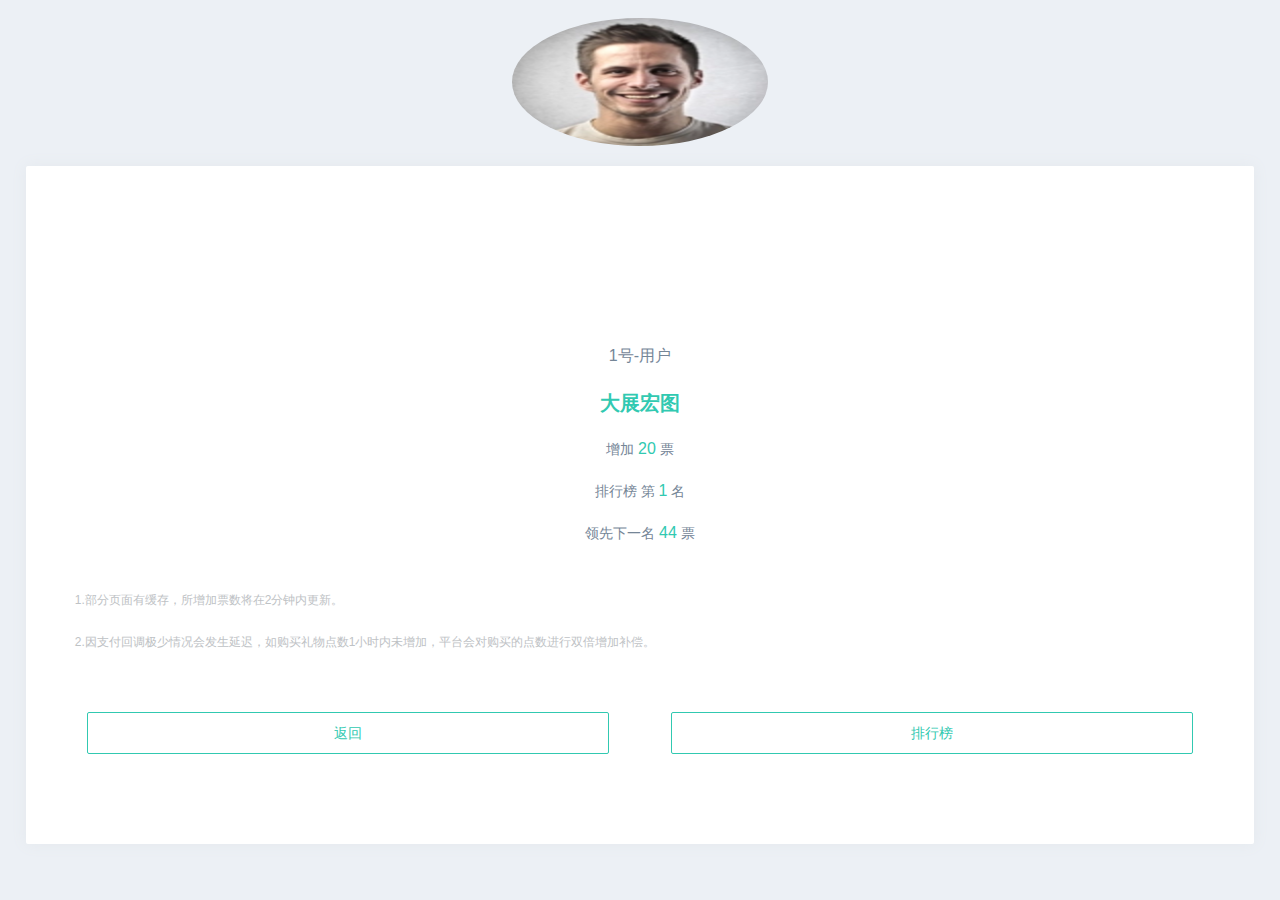
==== buy_success.html @ 5ea303c6 "success" ====
<!DOCTYPE html>
<html>
<head>
<meta charset="utf-8">
<meta name="viewport" content="initial-scale=1, width=device-width, maximum-scale=1, user-scalable=no">
<title>支付成功</title>
<link rel="stylesheet" type="text/css" href="css/phone.css"/>
<link rel="stylesheet" type="text/css" href="css/style.css"/>
<script src="js/jquery-3.2.1.min.js"></script>
<style>
	.pay_content{height: auto;padding-bottom:7%;margin-bottom: 2%;}.title_txtx{font-size: 14px;text-align: center;color: #758697;margin-top: 2%;}.txttxt{width: 92%;font-size: 12px;color: #bec2c5;margin: 2% auto;}.pay_bg_img{height: auto;}
    .give_btn{border-radius: 100px;width: 56%;height: 36px;line-height: 36px;margin-bottom: 2%;}
    .pay_txt_two{margin-top: 2%;font-size: 14px}
    .pay_txt_three{font-size: 14px;}
    .pay_txt_three span{font-size: 16px;}
    .pay_txt_two span{font-size: 16px}
	</style>
<script>
		(function (doc, win) {
			var docEl = doc.documentElement,
				resizeEvt = 'orientationchange' in window ? 'orientationchange' : 'resize',
				recalc = function () {
					var clientWidth = docEl.clientWidth;
					if (!clientWidth) return;
					if(clientWidth>=640){
						docEl.style.fontSize = '100px';
					}else{
						docEl.style.fontSize = 100 * (clientWidth / 640) + 'px';
					}
				};

				if (!doc.addEventListener) return;
				win.addEventListener(resizeEvt, recalc, false);
				doc.addEventListener('DOMContentLoaded', recalc, false);
		})(document, window);
		</script>

</head>
<body style="background: #ecf0f5;">
<div class="pay_head">
<img src="img/avatar.png">
</div>
<div class="pay_box">
<div class="pay_content">
<div class="pay_bg_img">
<p class="pay_txt_one">1号-用户</p>
<p class="pay_txt_three"><span style='font-size:20px;font-weight:bold;' id='ch'>天下无敌</span></p>
<p class="pay_txt_two">增加 <span>20</span> 票</p>
<p class="pay_txt_three">排行榜 第 <span>1</span> 名 <p class="pay_txt_three">领先下一名 <span>44</span> 票</p>
</div>
<p class="txttxt" style="margin-top:4%;">1.部分页面有缓存，所增加票数将在2分钟内更新。</p>
<p class="txttxt">2.因支付回调极少情况会发生延迟，如购买礼物点数1小时内未增加，平台会对购买的点数进行双倍增加补偿。</p>
<div class="pay_btn_box clearfix">
<a href="vote.html"><div class="pay_btn_left">返回</div></a>
<a href="rank.html"><div class="pay_btn_right">排行榜</div></a>
</div>
</div>
</div>
</body>
</html>
<script type="text/javascript">
    function ceshi(asdsa){
        if (juli < parseInt(myArray[myArray.length-1])*asdsa) {
                erer = " "+myArray1[myArray1.length-1]+" X "+asdsa +" +"+myArray[i]*asdsa+" 票";
                $('#zslw').html(erer);
        }else{
            // ceshi(asdsa+1);
            $('.box2').hide();
        }
    }
    var paiming = "1";
    var shangsheng = "0";
    var lingxian = "44";
    var juli = "-44";
        paiming = parseInt(paiming);
        shangsheng = parseInt(shangsheng);
        lingxian = parseInt(lingxian);
        juli = parseInt(juli);
    if (paiming == 1) {
        if (lingxian >2000) {
             $('#ch').html('高高在上');
        }else if (lingxian >1000) {
            $('#ch').html('遥遥领先');
        }else if (lingxian >500) {
            $('#ch').html('一骑绝尘');
        }else{
            $('#ch').html('大展宏图');
        }
    }else if (paiming == 2) {
        $('#ch').html('名列前茅');
    }else if (paiming == 3) {
        $('#ch').html('赫赫有名');
    }else{
        if (shangsheng >= 5) {
            $('#ch').html('鹏程万里');
        }else if (shangsheng >= 4) {
            $('#ch').html('飞黄腾达');
        }else if (shangsheng >= 3) {
            $('#ch').html('突飞猛进');
        }else if (shangsheng >= 2) {
            $('#ch').html('前程似锦');
        }else if (shangsheng >= 1) {
            $('#ch').html('步步高升');
        }else {
            $('#ch').html('');
        }
    }
    var myArray=new Array();
        myArray[0]="20";
        myArray[1]="45";
        myArray[2]="99";
        myArray[3]="260";
        myArray[4]="550";
        myArray[5]="1200";
        myArray[6]="3288";
        myArray[7]="5688";
        myArray[8]="8888";
    var myArray1=new Array();
        myArray1[0]="小星星";
        myArray1[1]="棒棒糖";
        myArray1[2]="打CALL";
        myArray1[3]="么么哒";
        myArray1[4]="666";
        myArray1[5]="旋转木马";
        myArray1[6]="炫酷跑车";
        myArray1[7]="火箭";
        myArray1[8]="梦幻城堡";
    for (var i = 0; i < myArray.length; i++) {
        if(i != myArray.length-1){
            if (juli < parseInt(myArray[i])) {
                erer = " "+myArray1[i]+" X 1" +" +"+myArray[i]+" 票";
                $('#zslw').html(erer);
                break;
            }
            // else if (juli < parseInt(myArray[i])*2) {
            //     erer = " "+myArray1[i]+" X 2"+" +"+myArray[i]*2+" 票";
            //     $('#zslw').html(erer);
            //     break;
            // }
        }else{
            ceshi(1);
        }
    }
</script>
<script>
        function onBridgeReady() {

            WeixinJSBridge.call('hideOptionMenu');
			
        }

        if (typeof WeixinJSBridge == "undefined") {
            if (document.addEventListener) {
                document.addEventListener('WeixinJSBridgeReady', onBridgeReady, false);
            } else if (document.attachEvent) {
                document.attachEvent('WeixinJSBridgeReady', onBridgeReady);
                document.attachEvent('onWeixinJSBridgeReady', onBridgeReady);
            }
        } else {
            onBridgeReady();
        }
    </script>
---- css/phone.css ----
/* CSS Document */
*{
	margin:0;
	padding:0;
	border:0;
    outline:0;
	list-style:none;
	color: #333;
}
a,abbr,acronym,address,applet,area,article,aside,audio,b,base,basefont,bdi,bdo,big,blockquote,body,br,button,canvas,caption,center,cite,code,col,colgroup
,command,datalist,dd,del,details,dfn,dialog,dir,div,dl,dt,em,embed,fieldset,figcaption,figure,font,footer,form,frame,frameset,h1,h2,h3,h4,h5,h6,header,hr,i,iframe,img,input,ins,kbd,keygen,label,legend,li,main,map,mark,menu,menuitem,meter,nav,noframes,object,ol,optgroup,option,output,p,param,pre,progress,
q,rp,rt,ruby,s,samp,section,select,small,source,span,strike,strong,sub,summary,sup,table,tbody,td,textarea,tfoot,th,thead,time,tr,track,tt,u,ul,var,video,wbr{
	margin:0;
	padding:0;
	border:0;
    outline:0;
	list-style:none;
}
html{
	width:100%;
/*	height:100%;*/
}
body{
	width:100%;
	/*height:100%;*/
	min-width:320px;
	font-family:"Microsoft Yahei","HelveticaNeue","Helvetica";
	color:#333;
	font-size:12px;
	-webkit-tap-highlight-color:rgba(0,0,0,0);
}
a{
	text-decoration:none;
}
a,input,button{
	-webkit-tap-highlight-color:rgba(255,0,0,0);
	 border-radius:0;
	 -moz-appearance: none;
	appearance: none;
}
.clear{
	clear:both;
	overflow:hidden;
}
.clearfix:after {
  content: '';
  display: block;
  clear: both;
}
input,button,textarea,select{
	-webkit-appearance:none;/*在苹果浏览器中去掉默认样式*/
	-moz-appearance: none;
	appearance: none;
	border:0;
	font-family:"Microsoft Yahei","HelveticaNeue","Helvetica";
    background:none;
	color:#444;
    outline:0;
	list-style:none;
	border-radius:0;
}
/*手机web的css初始化*/
---- css/style.css ----
/*首页的*/
body{background:#ecf0f5;}
.lfy_banner_box{                 /*banner图*/
width:100%;height:3.5rem;background:url(../img/banner_bg.png) no-repeat;background-size:100%;}
.lfy_icon_btn{width:96%;margin:4% auto 0;padding:3% 0;background:#fff;box-shadow:0 0 15px #e4e8ed;border-radius:2px;background:#31c9b1;}
.lfy_every_bnt{width:33.33%;float:left;}
.lfy_btn_img{width:42px;margin:0 auto;}
.lfy_btn_img img{width:42px;height:42px;}
.lfy_icon_txt{text-align:center;color:#fff;    /*文字颜色*/}
.lfy_red{color:#ff4240;}
.lfy_juli{margin:4% 0;}
.lfy_baoming_btn{width:90%;height:0.8rem;position:relative;background:#31c9b1;     /*背景主题更换*/margin:5% auto 0;border-radius:2px;}
.lfy_baoming{line-height:0.8rem;text-align:center;color:#fff;font-size:16px;}
.lfy_time{color:#758697;text-align:center;margin-top:3%;font-size:14px;}
.lfy_touxiang_div{width:100%;margin-top:3%;padding-bottom:5%;}
.lfy_search{width:94%;margin:0 auto;padding-top:1%;}
.lfy_shuru{width:70%;background-color:#fff;height:0.7rem;float:left;color:#758697;padding-left:10px;font-size:14px;border-radius:2px 0 0 2px;}
.lfy_search_btn{width:30%;background-color:#31c9b1;			 /*背景主题更换*/color:#fff;height:0.7rem;line-height:0.7rem;font-size:14px;border-radius:0 2px 2px 0;}
.lfy_xuanshou{width:100%;margin:0 auto;}
.lfy_xuanshou_left{width:47%;border-radius:3px;background-color:#fff;padding-bottom:1%;position:relative;margin-top:4%;}
.lfy_xuanshou_left img{width:100%;border-radius:3px 3px 0 0;margin-bottom:3%;}
.lfy_name_xuanshou{margin-left:5%;font-size:14px;margin-top:3%;margin-left:5%;color:#758697;}
.lfy_piaoshu{margin-left:5%;color:#31c9b1;font-size:14px;margin-top:2%;}
.lfy_toupiao_btn{background:#31c9b1;               /*背景主题更换*/width:90%;height:34px;margin:5% auto 0;position:relative;}
.lfy_toupiao_btn img{width:100%;height:34px;}
.lfy_toupian{position:absolute;z-index:1;color:#fff;line-height:34px;top:0;width:100%;text-align:center;font-size:14px;border-radius:2px;}
.lfy_number{padding:2%;position:absolute;z-index:2;top:0;background-color:#000;opacity:0.4;color:#fff;border-radius:2px 2px 0 0;font-size:14px;}
.lfy_search{margin-bottom:3%;}
.lfy_chakan_btn{width:90%;height:0.8rem;position:relative;margin:5% auto 0;}
.lfy_chakan_btn img{width:100%;height:100%;}
.lfy_chakan{position:absolute;top:22%;left:40%;color:#fff;}
.lfy_foot_btn{width:100%;border-top:solid 1px #f5f5f5;background-color:#fff;position:fixed;bottom:0;z-index:99999;height:50px;}
.lfy_foot_icon{width:25%;float:left;}
.lfy_foot_img1{width:19px;height:19px;margin:8% auto 0;background:url(../img/qing_icon1.png) no-repeat;background-size:19px 19px;}
.lfy_foot_img2{width:19px;height:19px;margin:8% auto 0;background:url(../img/icon5.png) no-repeat;background-size:19px 19px;}
.lfy_foot_img3{width:19px;height:19px;margin:8% auto 0;background:url(../img/icon6.png) no-repeat;background-size:19px 19px;}
.lfy_foot_img4{width:19px;height:19px;margin:8% auto 0;background:url(../img/icon7.png) no-repeat;background-size:19px 19px;}
.lfy_foot_txt{text-align:center;margin-top:1%;font-size:12px;color:#758697;}
.lfy_foot_txt1{text-align:center;margin-top:1%;font-size:12px;color:#31c9b1;    /*主题tab颜色*/}
img{display:block;}
.lfy_ui-refresh-down{font-size:14px;}
.container{max-width:64rem;margin:0 auto;min-height:2rem;overflow-x:hidden;}
.zhezhao2{width:100%;background:rgba(000,000,000,0.7);position:fixed;top:0;left:0;z-index:9999999;padding-top:25%;}

/*音乐c3动画结束*/

/*分组样式*/
.group_box{width:99%;border-radius:2px;margin:0 auto;}
.group_content{width:100%;margin:0 auto;}
.group_name{padding:2% 3%;border-radius:2px;background:#fff;color:#758697;margin:2% 1.5%;font-size:14px;float:left;text-align:center;}
.fenzu_xuanzhong{background:#31c9b1;   /*分组选中*/color:#fff;}

/*分组样式*/
.hp_mf_chuangjian{width:120px;height:30px;line-height:30px;color:#333;border-radius:4px;background-color:#fff;font-size:12px;text-align:center;float:left;margin-left:10px;color:#758697;}

/*活动说明*/
.new_hp_box{width:96%;margin:0 auto;background:#fff;padding:3% 7%;margin-top:2%;}
.new_hp_box_content{display:-webkit-box; /* Chrome 4+, Safari 3.1, iOS Safari 3.2+ */display:-moz-box; /* Firefox 17- */display:-webkit-flex; /* Chrome 21+, Safari 6.1+, iOS Safari 7+, Opera 15/16 */display:-moz-flex; /* Firefox 18+ */display:-ms-flexbox; /* IE 10 */display:flex; /* Chrome 29+, Firefox 22+, IE 11+, Opera 12.1/17/18, Android 4.4+ */align-items:center;/*上下居中*/}
.new_hp_box_content img{width:14px;height:14px;margin-top:4px;}
.hp_time_txt{color:#758697;font-size:14px;margin-left:10px;margin-top:5px;}
.hp_active_color{color:#31c9b1;/*颜色*/}
.lfy_time{width:96%;margin:0 auto;padding:2% 0;background:#fff;border-radius:0 0 2px 2px;}
.time1_color{color:#31c9b1;/*颜色*/font-weight:bold;}
.hp_line{width:96%;margin:0 auto;height:1px;background:#e2e8ef;}
.active_sm{width:96%;margin:0 auto;padding:3% 0;background:#fff;border-radius:0 0 2px 2px;font-size:16px;text-align:center;color:#31c9b1;/*颜色*/}
.sm_color{color:#31c9b1;/*颜色*/}

/*首页的*/

/*报名*/

.lfy_1box{padding-top:5%;}
.sign_up_title{font-size:16px;color:#758697;text-align:center;line-height:50px;border-bottom:1px solid #f5f5f5;font-weight:bold;}
.lfy_1box_content{background-color:#fff;border-radius:2px;width:96%;margin:0 auto;padding-bottom:4%;box-shadow:0 0 15px #e4e8ed;}
.lfy_1shuru{width:92%;margin:4% auto 0;position:relative;}
.lfy_1shuru_left{float:left;width:25%;padding:3% 0;color:#758697;font-size:14px;}
.lfy_1shuru input{width:72%;padding:3% 0;border:solid 1px #efefef;background-color:#fafbfd;padding-left:2%;font-size:14px;color:#758697;}
.lfy_1tishi{color:#b5b5b5;margin-left:4%;margin-top:4%;font-size:14px;}
textarea{width:72%;padding:3% 0;border:solid 1px #efefef;background-color:#fff;padding-left:2%;height:1rem;resize:none;font-size:14px;}
.lfy_1foot_btn{width:96%;background:#31c9b1;			 /*背景主题更换*/margin:4% auto 0;position:relative;height:46px;background-size:100% 46px;}
.lfy_1tijiao{width:100%;position:absolute;color:#fff;text-align:center;line-height:46px;top:0;font-size:16px;border-radius:2xp;}
.lfy_1tishichuang{width:70%;position:fixed;top:30%;left:15%;background-color:#000;color:#fff;text-align:center;border-radius:2px;padding:10% 0;opacity:0.7;display:none;font-size:14px;}
.lfy_1zhezhao{width:100%;background-color:#000;opacity:0.7;position:fixed;top:0;z-index:10;display:none;}
.lfy_1chenggong_alert{width:70%;background:#fff;position:fixed;top:20%;left:15%;z-index:1000;border-radius:3px;display:none;padding-bottom:4%;}
.lfy_1gongxi{position:absolute;top:46%;width:100%;text-align:center;font-size:14px;}
.lfy_1gongxi1{color:#758697;width:100%;text-align:center;font-size:16px;margin-top:4%;font-weight:bold;}
.lfy_1yellow{position:absolute;top:83%;left:18%;width:3.6rem;height:0.6rem;}
.lfy_1blue{width:80%;margin:8% auto 0;padding:4% 0;background:#31c9b1;		 /*背景主题更换*/border-radius:2px;color:#fff;text-align:center;font-size:16px;}
.lfy_1cha{position:absolute;top:20%;z-index:20;width:10%;right:12%;}
.lfy_1cha img{width:100%;}
.sign_group{width:75%;padding:3% 0;border:solid 1px #efefef;background-color:#fafbfd;padding-left:2%;font-size:14px;color:#758697;position:relative;}
.xia_jiantou{position:absolute;top:41%;right:3%;width:4%;z-index:99;}
.sign_chuangjian{width:120px;height:30px;line-height:30px;color:#758697;border-radius:4px;background-color:#fff;font-size:12px;text-align:center;float:left;margin-left:10px;}
.sigun_yuan{width:80px;height:80px;border-radius:50%;margin:9% auto 3%;background:#31c9b1;		 /*背景主题更换*/}
.sigun_yuan img{width:60%;float:left;margin:23px 16px;}

/*报名*/

/*帮投*/
.bangtou_bg{background:url(../img/bangtou_bg.png);background-size:cover;}
.lfy_2changan{text-align:center;color:#fff;padding-top:5%;font-size:14px;}
.lfy_2txt{color:#fff;text-align:center;margin-top:2%;font-size:14px;}
.lfy_2img_box{width:2.55rem;height:2.5rem;background-color:#fff;border-radius:4px;margin:5% auto 0;padding-top:2%;}
.lfy_2img_box img{width:90%;height:2.38rem;display:block;margin-left:5%;}
.lfy_2xingming_box{width:48%;margin:5% auto 0;}
.lfy_2xingming_left{font-size:12px;color:#fff;float:left;}
.lfy_2xingming_right{font-size:12px;color:#fff;float:right;}
.lfy_2bangtou_img{width:100%;margin-top:2%;}
.lfy_2bangtou_img img{width:100%;display:block;}
.lfy_2ewm_box{width:2rem;height:2rem;background-color:#fff;margin:2% auto 0;border-radius:1px;padding-top:1.5%;}
.lfy_2ewm_box img{width:1.8rem;height:1.8rem;margin-left:5%;}
.lfy_2one{width:1.3rem;height:0.46rem;text-align:center;line-height:0.46rem;color:#fff;font-size:12px;border-radius:2px;background-color:#52d1fc;margin-left:18%;margin-top:3%;}
.lfy_2one_txt{margin-left:18%;color:#fff;font-size:12px;margin-top:2%;}

/*帮投*/

/*排行榜*/
.lfy_4head{padding-top:5%;margin-bottom:1%;position:relative;}
.piao1{width:100%;background:#31c9b1;		 /*背景主题更换*/color:#fff;height:40px;line-height:40px;font-size:14px;text-align:center;position:relative;}
.img_box{width:100%;}
.lfy_4head_txt{text-align:center;color:#758697;font-size:14px;}
.lfy_4jishi_box{text-align:center;margin-top:1%;color:#758697;font-size:14px;}
.lfy_4jishi_box span{font-size:14px;color:#758697;}
.lfy_4paihang_box{padding-top:4%;padding-bottom:10px;}
.piao_numer{width:50%;float:left;background:#31c9b1;		 /*背景主题更换*/color:#fff;height:40px;line-height:40px;font-size:16px;text-align:center;position:relative;}
.lfy_4panhang_btn{width:94%;margin:0 auto;height:0.9rem;position:relative;background:url(../img/paihang_btn.png);background-size:100% 100%;}
.lfy_4p_txt{color:#fff;position:absolute;top:11%;width:100%;text-align:center;font-size:16px;}
.lfy_4mingci_box{width:94%;margin:0 auto;background-color:#fff;border-radius:3px 3px 0 0;margin-top:-4%;border-bottom:none;padding-top:10%;padding-bottom:5%;}
.lfy_4every_mingci{width:33.33%;float:left;height:3.6rem;position:relative;}
.lfy_4touxiang{width:50px;margin:20% auto 0;}
.lfy_4touxiang img{width:50px;height:50px;}
img{display:block;}
.lfy_4pai{width:30px;margin:0 auto;}
.lfy_4pai img{width:30px;height:36px;}
.lfy_4mingcheng{text-align:center;width:100%;margin-top:9%;color:#666;display:block;white-space:nowrap;overflow:hidden;text-overflow:ellipsis;font-size:14px;}
.lfy_4liwu_number{color:#555;text-align:center;margin-top:2%;font-size:12px;}
.lfy_4piao_number{color:#666;text-align:center;margin-top:2%;font-size:14px;}
.lfy_4jinpai_bg{position:absolute;width:2.1rem;height:2.3rem;top:-6%;}
.lfy_4jinpai_bg img{width:100%;height:100%;}
.lfy_4j_touxiang{position:absolute;width:60%;z-index:2;left:20%;}
.lfy_4j_touxiang img{width:100%;margin:0 auto;}
.lfy_4j_pai{width:35%;margin:59% auto 0;z-index:2;position:absolute;left:34%;}
.lfy_4j_pai img{width:100%;height:40px;}
.lfy_4xuanshou_box{padding:4% 0;width:94%;margin:0 auto;background-color:#fff;border-top:solid 1px #f5f5f5;}
.lfy_4xuanshou_box_content{width:90%;margin:0 auto;}
.lfy_4touxiang_img{float:left;width:50px;margin-top:2px;width:44px;height:44px;border-radius:50%;}
.lfy_4touxiang_img img{width:44px;height:44px;border-radius:50%;}
.lfy_4name1{float:left;width:60%;margin-top:1%;margin-left:2%;color:#758697;font-size:14px;white-space:nowrap;overflow:hidden;text-overflow:ellipsis;}
.lfy_4piao1{float:left;color:#758697;width:31%;margin-left:2%;margin-top:2%;font-size:12px;white-space:nowrap;overflow:hidden;text-overflow:ellipsis;}
.lfy_4liwu1{float:left;color:#666;width:35%;margin-top:2%;font-size:12px;}
.lfy_4foot_btn{width:100%;border-top:solid 1px #f5f5f5;background-color:#fff;position:fixed;bottom:0;z-index:99999;height:50px;}
.lfy_4foot_icon{width:25%;float:left;}
.lfy_4foot_img1{width:19px;height:19px;margin:8% auto 0;background:url(../img/icon8.png);background-size:19px 19px;}
.lfy_4foot_img2{width:19px;height:19px;margin:8% auto 0;background:url(../img/qing_icon2.png);background-size:19px 19px;}
.lfy_4foot_img3{width:19px;height:19px;margin:8% auto 0;background:url(../img/icon6.png);background-size:19px 19px;}
.lfy_4foot_img4{width:19px;height:19px;margin:8% auto 0;background:url(../img/icon7.png);background-size:19px 19px;}
.lfy_4foot_txt1{text-align:center;margin-top:1%;font-size:12px;color:#758697;}
.lfy_4foot_txt2{text-align:center;margin-top:1%;font-size:12px;color:#31c9b1;}
.lfy_4pai_icon{float:right;width:30px;}
.lfy_4pai_icon img{width:100%;}
.lfy_4liwu_box{width:46px;margin:0 auto;}

/*排行榜新版*/
.lfy_4panhang_btn{background:none;}
.lfy_4panhang_btn{height:0.7rem;}
.ph_line{width:40%;height:2px;background:#31c9b1;		 /*背景主题更换*/position:absolute;bottom:0;left:30%;}
.rank_two{width:30%;float:left;}
.rank_one{width:40%;float:left;position:relative;}
.rank_title{font-size:14px;font-weight:bold;color:#ffc533;text-align:center;margin-top:6px;float:left;width:100%;margin-bottom:6px;}
.rank_img{width:60px;margin:15px auto 0;border-radius:50%;}
.rank_img img{width:60px;height:60px;border-radius:50%;}
.rank_img2{width:74px;height:74px;background:#ffdf85;		 /*背景主题更换*/margin:14px auto 0;border-radius:50%;}
.rank_img2 img{width:70px;height:70px;float:left;margin:2px;border-radius:50%;}
.rank_box{width:90%;margin:0 auto;margin-top:10px;margin-bottom:15px;}
.huangguan{width:50%;position:absolute;top:-9px;left:25%;display:block;}
.lfy_ph_number{width:20px;float:right;margin-top:5%;font-size:14px;color:#758697;}
.rank_player_name{text-align:center;margin-top:10px;color:#758697;font-size:14px;}
.rank_player_paio{color:#31c9b1;font-size:14px;text-align:center;margin-top:5px;}
.rank_player_paio span{color:#31c9b1;}
.renqi_tab{color:#31c9b1;background:#fff;top:-12%;}
.ph_chuangjian{width:120px;height:30px;line-height:30px;color:#758697;border-radius:4px;background-color:#fff;font-size:12px;text-align:center;float:left;margin-left:10px;}

/*排行榜*/

/*说明*/

.lfy_5shuoming{width:50%;position:absolute;left:25%;top:2%;}
.lfy_5shuoming img{width:100%;}
.lfy_5shuoming_txt{position:absolute;top:36%;width:100%;text-align:center;color:#fff;font-size:16px;}
.lfy_5shuoming_content{padding-top:10%;width:94%;background-color:#fff;border-radius:3px;margin:0 auto;padding-bottom:10%;box-shadow:0 0 15px #e4e8ed;}
.lfy_5box{padding-top:15%;}
.lfy_5one{color:#666;width:94%;margin:0 auto;margin-top:2%;font-size:14px;}
.lfy_5banner{width:45%;margin:10% auto 0;}
.lfy_5banner img{width:100%;display:block;}
.lfy_5foot_btn{width:100%;border-top:solid 1px #f5f5f5;background-color:#fff;position:fixed;bottom:0;z-index:99999;height:50px;}
.lfy_5foot_icon{width:25%;float:left;}
.lfy_5foot_img1{width:19px;height:19px;margin:8% auto 0;background:url(../img/icon8.png);background-size:19px 19px;}
.lfy_5foot_img2{width:19px;height:19px;margin:8% auto 0;background:url(../img/icon5.png);background-size:19px 19px;}
.lfy_5foot_img3{width:19px;height:19px;margin:8% auto 0;background:url(../img/icon6.png);background-size:19px 19px;}
.lfy_5foot_img4{width:19px;height:19px;margin:8% auto 0;background:url(../img/qing_icon3.png);background-size:19px 19px;}
.lfy_5foot_txt{text-align:center;margin-top:1%;font-size:12px;color:#758697;}
.lfy_5foot_txt1{text-align:center;margin-top:1%;font-size:12px;color:#31c9b1;}
img{display:block;}
.sm_mf_chuangjian{width:120px;height:30px;line-height:30px;color:#758697;border-radius:4px;background-color:#fff;font-size:12px;text-align:center;float:left;margin-left:10px;}

/*说明*/

/*详情*/
#toupiao{background:url(../img/bg_2.png) no-repeat;width:100%;height:0.9rem;background-size:100% 100%;top:-1%;position:absolute;}
#liwu{background:url(../img/bg_2.png) no-repeat;width:100%;height:0.9rem;background-size:100% 100%;top:-1%;position:absolute;}
.lfy_6banner_box{width:100%;}
.lfy_6icon_btn{width:94%;margin:0 auto;background-color:#34d2b9;border-radius:3px;padding:3% 0;box-shadow:0 0 15px #e4e8ed;}
.lfy_6every_bnt{width:25%;float:left;}
.lfy_6btn_img{width:42px;margin:0 auto;}
.lfy_6btn_img img{width:42px;height:42px;}
.lfy_6icon_txt{text-align:center;color:#fff;font-size:16px;}
.zhidao_btn{width:40%;padding:2% 0;border-radius:4px;border:1px solid #fff;text-align:center;font-size:14px;color:#fff;margin:20% auto 0;}
.zhezhao2{width:100%;background:rgba(000,000,000,0.7);position:fixed;top:0;left:0;z-index:9999999;padding-top:25%;}
.lfy_6red{color:#ff4240;}
.lfy_6juli{margin:2% 0;}
.lfy_6bg{width:100%;position:fixed;z-index:-1;}
.lfy_6touxiang{padding-top:5%;margin:0 auto;width:20%;border-radius:50%;}
.lfy_6touxiang img{width:100%;border-radius:50%;height:1.28rem;}
.lfy_6name2{text-align:center;color:#758697;margin:3% 0 3% 0;font-size:16px;}
.lfy_6cansaizhe{width:94%;margin:3% auto 0;background-color:#fff;border-radius:3px;padding-bottom:3%;box-shadow:0 0 15px #e4e8ed;}
.lfy_6icon_img{margin-left:4%;float:left;width:7%;}
.lfy_6cansai_txt{text-align:center;line-height:40px;color:#758697;font-size:16px;}
.lfy_6line{width:100%;height:1px;background-color:#f5f5f5;}
.lfy_6xuanshou_img{width:5.5rem;border-radius:3px;margin-left:4%;margin-top:4%;margin-bottom:4%;margin:4% auto 0;}
.lfy_6xinxi_left{margin-left:4%;width:20%;display:inline-block;color:#b6b6b6;font-size:14px;}
.lfy_6xinxi_right{margin-left:4%;color:#758697;font-size:14px;}
.lfy_6xinxi_content{padding:3% 0;}
.lfy_6tab{width:94%;background-color:#fff;margin:3% auto 0;border-radius:2px 2px 0 0;}
.lfy_6tab_left{height:0.6rem;position:relative;width:49.5%;float:left;text-align:center;}
.lfy_6tab_right{height:0.6rem;position:relative;width:49.5%;float:right;text-align:center;}
.lfy_6tab_left img{width:100%;height:0.9rem;left:-1%;top:-3%;position:absolute;}
.lfy_6tab_right img{width:100%;height:0.9rem;right:-1%;top:-3%;position:absolute;}
.lfy_6toupiao{width:100%;text-align:center;color:#758697;line-height:40px;font-size:14px;border-bottom:1px solid #f5f5f5;}
.lfy_6xuanshou_box{padding:4% 0;width:100%;margin:0 auto;background-color:#fff;border-bottom:solid 1px #f5f5f5;}
.lfy_6xuanshou_box_content{width:90%;margin:0 auto;}
.lfy_6touxiang_img{float:left;width:42px;height:42px;}
.lfy_6touxiang_img img{width:100%;height:100%;border-radius:50%;}
.lfy_6name1{float:left;width:80%;margin-left:2%;color:#758697;font-size:14px;}
.lfy_6piao1{float:left;color:#92a2b3;width:70%;margin-left:2%;margin-top:2%;font-size:12px;}
.lfy_6toupiao_box{width:94%;margin:0 auto;background-color:#fff;padding-bottom:10%;}
.lfy_6liwu_box{width:94%;margin:0 auto;border-radius:0px;padding-top:4%;background-color:#fff;padding-bottom:8%;display:none;}
.guanbi_img{width:10%;position:absolute;top:-6%;right:-4%;}
.fenxiang_img{width:80%;position:fixed;top:0;left:14%;z-index:20;}
.fenxiang_img img{width:100%;}
.lfy_6foot_btn{width:100%;background-color:#fff;height:50px;position:fixed;bottom:0;z-index:9;}
.lfy_6foot_cion_box{width:33.33%;float:left;position:relative;}
.lfy_6icon_img1{width:18%;float:left;margin-top:6%;margin-left:20%;}
.lfy_6icon_img1 img{width:100%;}
.lfy_6foot_txt{margin-left:5%;float:left;line-height:0.8rem;font-size:14px;}
.lfy_6icon_img3{width:20%;float:left;margin-top:8%;margin-left:20%;}
.lfy_6icon_img3 img{width:100%;}
.lfy_6icon_img2{width:60px;height:60px;background:url(../img/tp_btn_bg.png);background-size:100% 100%;margin:0 auto;margin-top:-20px;}
.tp_btn_bg{width:55px;height:55px;background:#34d2b9;		 /*背景主题更换*/float:left;margin:2.5px;border-radius:50%;}
.tp_btn_bg img{width:100%;height:100%;display:block;}
.zhidao{position:fixed;top:56%;left:40%;width:20%;padding:2% 0;text-align:center;z-index:20;font-size:14px;display:none;color:#fff;border-radius:2px;border:solid 1px #fff;}
.lfy_6icon_img2 img{width:100%;}
.lfy_6foot_txt1{text-align:center;margin-top:19%;font-size:14px;}
.lfy_6line1{width:1px;height:0.4rem;background-color:#efefef;position:absolute;top:25%;left:32%;}
.lfy_6line2{width:1px;height:0.4rem;background-color:#efefef;position:absolute;top:25%;right:33%;}
.lfy_6bangtou_img{width:30%;height:0.56rem;float:right;margin-right:2%;position:relative;background:url(../img/bangtou.png) no-repeat;background-size:90% 0.56rem;}
.lfy_6bangtou_txt{width:94%;position:absolute;line-height:0.56rem;top:0;color:#fff;font-size:14px;text-align:center;}
.lfy_6zhezhao{width:100%;background-color:#000;opacity:0.7;position:fixed;top:0;z-index:10;}
.lfy_6bangtou_alert{width:70%;position:fixed;top:30%;padding-bottom:3%;background:#fff;left:15%;z-index:15;border-radius:3px;display:none;padding:3% 0 4%;}
.lfy_6txt_bangtou{width:100%;text-align:center;color:#758697;font-size:14px;}
.lfy_6chenggong_alert{background:rgba(000,000,000,0.7);width:70%;position:fixed;top:25%;left:15%;z-index:16;background:#fff;border-radius:3px;padding:3% 0;}
.yuan_duihao img{width:40px;height:28px;float:left;margin:10px;margin-top:17px;}
.lfy_6gongxi{color:#31c9b1;text-align:center;font-size:16px;margin-top:3%;}
.lfy_6gongxi1{width:100%;text-align:center;font-size:16px;color:#758697;margin-top:3%;}
.lfy_6yellow{width:80%;margin:4% auto;line-height:40px;border-radius:2px;text-align:center;height:40px;color:#fff;font-size:16px;background:#31c9b1;		 /*背景主题更换*/}
.lfy_6blue{font-size:16px;margin:3% auto;width:80%;line-height:40px;border-radius:2px;text-align:center;height:40px;color:#fff;background:#fb634e;		 /*背景主题更换*/}
.lfy_6cha{position:absolute;top:-20%;z-index:20;width:10%;right:0;}
.lfy_6cha img{width:100%;}
.ui-refresh-down{font-size:14px;}
.jiapiao_number{font-size:14px;color:#34d2b9;float:right;margin-top:-3%;}
#a{background:#34d2b9;		 /*背景主题更换*/border-radius:2px;margin-top:8%;}
#b{background:#34d2b9;		 /*背景主题更换*/border-radius:2px;margin-top:8%;}
.xiangqing_chuangjian{width:120px;height:30px;line-height:30px;color:#758697;border-radius:4px;background-color:#fff;font-size:12px;text-align:center;float:left;margin-left:10px;}

/*详情人气排行榜开始*/
.details_renqi_box{width:94%;margin:3% auto;box-shadow:0 0 15px #e4e8ed;border-radius:2px;background:#fff;padding-bottom:5%;position:relative;}
.renqi_one{width:50px;height:50px;border-radius:50%;background:#ffdf85;position:relative;}
.player_img{width:48px;height:48px;border-radius:50%;float:left;margin:1px;}
.player_img2{width:48px;height:48px;border-radius:50%;}
.renqi_name{font-size:12px;color:#758697;margin-top:6px;text-align:center;overflow:hidden;text-overflow:ellipsis;white-space:nowrap;}
.renqi_number{font-size:12px;color:#34d2b9;margin-top:6px;text-align:center;overflow:hidden;text-overflow:ellipsis;white-space:nowrap;}
.renqi_two{width:50px;height:50px;border-radius:50%;background:#e2e2e2;position:relative;}
.renqi_three{width:50px;height:50px;border-radius:50%;background:#fcc490;position:relative;}
.renqi_four{width:50px;height:50px;border-radius:50%;position:relative;}
.renqi_guan{position:absolute;width:56%;left:22%;top:-13px;}
.renqi_paiming{font-size:14px;text-align:center;position:absolute;width:100%;color:#758697;position:absolute;top:-18px;font-weight:bold;}
.renqi_btn{width:60%;margin:5% auto 0;height:40px;line-height:40px;border-radius:22px;text-align:center;font-size:14px;color:#fff;background:#34d2b9;		 /*背景主题更换*/}
.renqi_list{width:40px;height:30px;border-radius:2px;position:absolute;top:78px;right:-6px;background:rgba(000,000,000,0.5);text-align:center;line-height:30px;font-size:12px;z-index:10;color:#fff;}

/*没有人气*/
.renqi_wu_box{width:20%;margin:10% auto;}
.renqi_wu_box img{width:100%;}
.like_player{font-size:14px;text-align:center;color:#758697;}

/*详情人气排行榜开始结束*/
.xiaolian_box{width:70px;height:70px;background:#34d2b9;		 /*背景主题更换*/margin:10px auto;border-radius:50%;}
.xiaolian_box img{width:64px;height:64px;float:left;margin:3px;border-radius:50%;}
.my_know{width:80%;height:40px;line-height:40px;border-radius:2px;background:#34d2b9;color:#fff;font-size:16px;text-align:center;margin:0 auto;margin-top:6%;}

/*人气弹窗*/
.renqi_alert{width:70%;position:fixed;left:15%;border-radius:2px;background:#fff;z-index:30;top:30%;padding-bottom:4%;display:none;}
.renqi_liwu_img{width:50%;margin:5% auto;}
.renqi_liwu_img img{width:100%;}
.jia_renqi{font-size:14px;text-align:center;color:#758697;margin-top:4%;}
.jia_gift_btn{width:80%;height:35px;line-height:35px;border-radius:2px;background:#34d2b9;		 /*背景主题更换*/color:#fff;font-size:14px;text-align:center;margin:0 auto;margin-top:6%;}
.renqi_cha{width:12%;position:absolute;right:0;top:-30%;}

/*人气弹窗*/
.yuan_duihao{width:60px;height:60px;border-radius:50%;margin:3% auto;background:#31c9b1;		 /*背景主题更换*/}
.xq_player_number{font-size:20px;color:#fb634e;font-weight:bold;margin:3% 0 3% 40%;}

/*详情*/

/*礼物*/

.lfy_3banner_box{width:100%;}
.lfy_3icon_btn{width:94%;margin:0 auto;background-color:#34d2b9;border-radius:3px;padding:3% 0;}
.lfy_3every_bnt{width:25%;float:left;}
.lfy_3btn_img{width:42px;margin:0 auto;}
.lfy_3btn_img img{width:42px;height:42px;}
.lfy_3icon_txt{text-align:center;color:#fff;font-size:16px;}
.lfy_3red{color:#ff4240;}
.lfy_3juli{margin:2% 0;}
.lfy_3bg{width:100%;position:fixed;z-index:-1;}
.lfy_3touxiang{padding-top:2%;margin:0 auto;width:64px;border-radius:50%;}
.lfy_3touxiang img{width:64px;height:64px;border-radius:50%;}
.lfy_3name2{text-align:center;color:#969aa1;margin:3% 0 3% 0;font-size:16px;}
.lfy_3cansaizhe{padding-top:2%;width:94%;margin:3% auto 0;background-color:#fff;border-radius:3px;padding-bottom:3%;margin-bottom:2%;}
.lfy_3icon_img{margin-left:4%;float:left;width:24px;}
.lfy_3icon_img img{width:24px;height:24px;}
.lfy_3cansai_txt{float:left;line-height:120%;margin-left:3%;margin-top:0.5%;font-size:16px;color:#758697;}
.lfy_3line{width:100%;height:1px;background-color:#f5f5f5;margin-top:3%;}
.lfy_3xuanshou_img{width:5.52rem;height:3.2rem;border-radius:3px;margin-left:4%;margin-top:4%;margin-bottom:4%;}
.lfy_3liwu_list{width:100%;background-color:#f6f8fa;margin-top:1%;}
.lfy_3every_list{width:30%;	/*height: 109px;*/float:left;border:solid #f6f8fa 1px;border-bottom:none;border-radius:3px;margin-left:2%;margin-top:3%;background-color:#fff;}
.lfy_3every_list img{width:100%;height:100%;}
.lfy_3zhanshi{width:100%;height:80px;border-radius:3px 3px 0 0;}
.lfy_3anniu{width:100%;position:relative;}
.lfy_3anniu img{width:100%;height:0.5rem;}
.lfy_3liwu_number{width:100%;text-align:center;line-height:0.5rem;color:#719336;position:absolute;z-index:2;top:0;font-size:12px;}
.lfy_3mingcheng{color:#969aa1;text-align:center;font-size:14px;}
.lfy_3zhanshi{padding-top:5%;}
.lfy_3zhanshi img{width:46px;margin-top:5%;}
.lfy_3jiahao{width:94%;margin:8% 0 0 3%;float:left;}
.lfy_3left_txt{float:left;color:#758697;line-height:0.5rem;font-size:14px;}
.lfy_3jia_box{width:2rem;height:0.5rem;float:right;border-radius:3px;border:solid #dfdfdf 1px;}
.lfy_3jian{width:0.5rem;height:0.5rem;background-color:#e3e3e3;color:#c0c0c0;text-align:center;line-height:0.45rem;border-radius:3px 0 0 3px;float:left;font-size:30px;}
.lfy_3jia{float:right;width:0.5rem;height:0.5rem;background-color:#fff;color:#c0c0c0;text-align:center;line-height:0.5rem;border-radius:0 3px 3px 0;font-size:30px;}
.lfy_3jia img{width:60%;margin-top:23%;margin-left:20%;}
.lfy_3shuzi{float:left;width:0.95rem;height:100%;line-height:0.5rem;text-align:center;border-left:solid #dfdfdf 1px;border-right:solid #dfdfdf 1px;}
.lfy_3zhifu{float:left;width:94%;height:46px;margin:7% 0 0 3%;position:relative;font-size:16px;}
.lfy_3zhifu img{width:100%;height:100%;display:block;}
.lfy_3zhifu_txt{background:#1abb0e;width:100%;position:absolute;text-align:center;top:0;line-height:46px;color:#fff;}
.lfy_3tishichuang{width:70%;position:fixed;top:30%;left:15%;background-color:#000;color:#fff;text-align:center;border-radius:2px;padding:10% 0;opacity:0.7;display:none;}
.lfy_3liwu_box1{width:55%;margin:0 auto;}
.lfy_3cansai_name{padding:2% 0;}
.lw_chuangjian{width:120px;height:30px;line-height:30px;color:#758697;border-radius:4px;background-color:#fff;font-size:12px;text-align:center;float:left;margin-left:10px;}

/*礼物*/

/*新写的样式*/
.hp_number_color{color:#fff;				/*票数浏览量显示*/font-size:16px;}

/*支付成功*/
.pay_box{background:#ecf0f5;padding-top:13%;}
.pay_head{width:20%;position:absolute;left:40%;border-radius:50%;top:2%;}
.pay_head img{width:100%;height:1.28rem;border-radius:50%;}
.pay_content{width:96%;margin:0 auto;border-radius:2px;box-shadow:0 0 15px #e4e8ed;background:#fff;padding-top:14%;height:8rem}
.pay_bg_img{width:94%;margin:0 auto;height:160px;background-repeat:no-repeat;background-size:100% 100%;}
.pay_txt_one{color:#758697;font-size:16px;text-align:center;}
.pay_txt_two{color:#758697;font-size:16px;text-align:center;margin-top:4%;}
.pay_txt_two span{font-size:24px;color:#31c9b1;  /*颜色*/}
.pay_txt_three{color:#758697;font-size:16px;text-align:center;margin-top:2%;}
.pay_txt_three span{font-size:18px;color:#31c9b1; /*颜色*/}
.box2{width:84%;margin:3% auto 0;background:#f6f8fb;border-radius:2px;padding:2% 3%;}
.box_txt{font-size:14px;text-align:center;color:#758697;}
.box2_img{display:-webkit-box; /* Chrome 4+, Safari 3.1, iOS Safari 3.2+ */display:-moz-box; /* Firefox 17- */display:-webkit-flex; /* Chrome 21+, Safari 6.1+, iOS Safari 7+, Opera 15/16 */display:-moz-flex; /* Firefox 18+ */display:-ms-flexbox; /* IE 10 */display:flex; /* Chrome 29+, Firefox 22+, IE 11+, Opera 12.1/17/18, Android 4.4+ */align-items:center;/*上下居中*/}
.box2_img span{font-size:14px;color:#31c9b1; /*颜色*/margin-left:10px;}
.box2_img img{width:30px;height:30px;border-radius:50%;}
.give_txt{font-size:14px;color:#31c9b1; /*颜色*/margin-top:5px;}
.give_btn{width:90%;margin:5% auto 0;height:45px;text-align:center;line-height:45px;border-radius:2px;color:#fff;font-size:14px;background:#31c9b1; /*颜色*/}
.pay_btn_box{width:90%;margin:5% auto 0;}
.pay_btn_left{float:left;width:47%;height:40px;border-radius:2px;border:1px solid #31c9b1;  /*颜色*/font-size:14px;color:#31c9b1;  /*颜色*/text-align:center;line-height:40px;}
.pay_btn_right{float:right;width:47%;height:40px;border-radius:2px;border:1px solid #31c9b1; /* 颜色*/font-size:14px;color:#31c9b1; /*颜色*/text-align:center;line-height:40px;}

/*支付成功*/
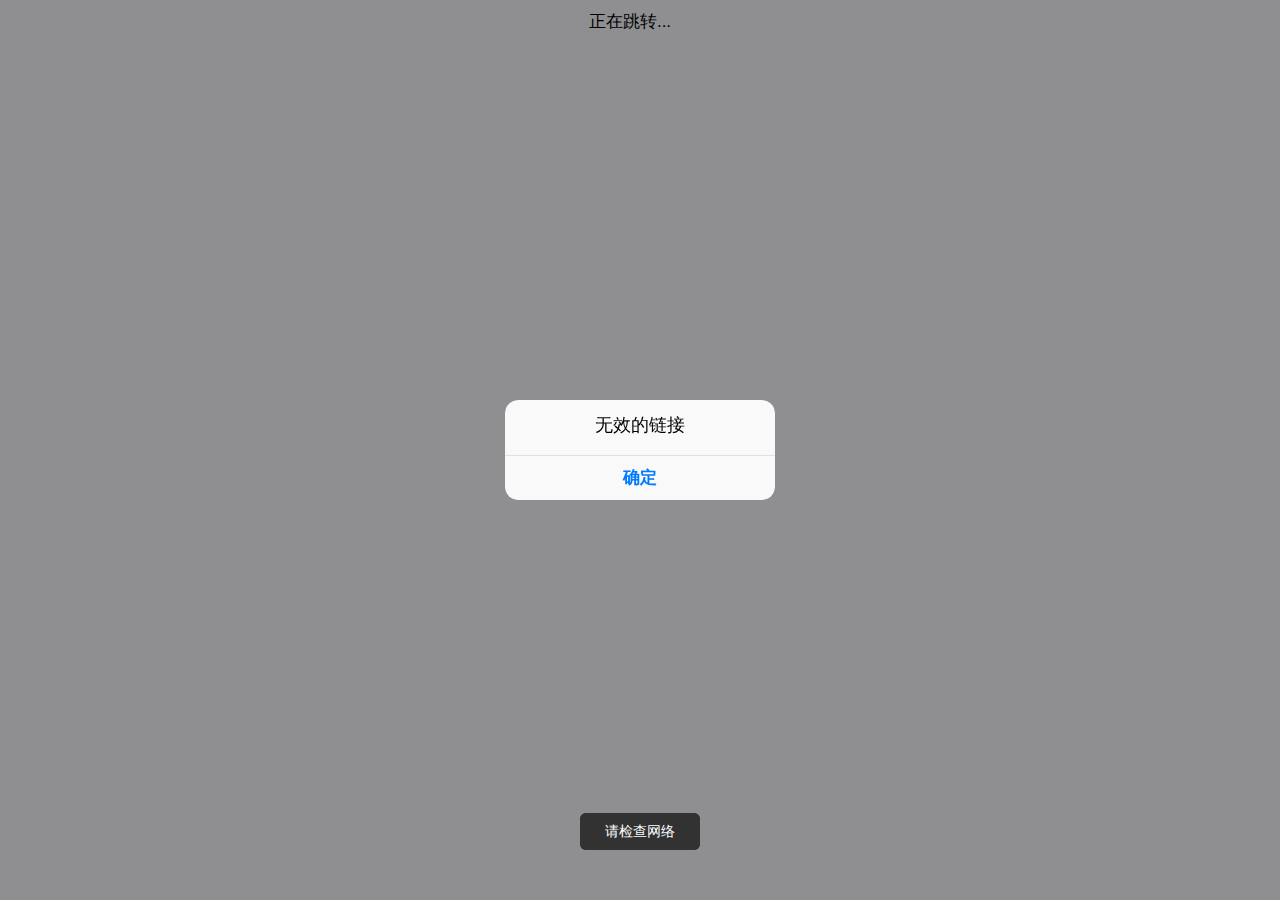
==== commit 2763e8c5: "gift info" ====
--- a/buy_success.html
+++ b/buy_success.html
@@ -43,22 +43,32 @@
 <div class="pay_box">
 <div class="pay_content">
 <div class="pay_bg_img">
-<p class="pay_txt_one">1号-用户</p>
+<p class="pay_txt_one" id="user_name">1号-用户</p>
 <p class="pay_txt_three"><span style='font-size:20px;font-weight:bold;' id='ch'>天下无敌</span></p>
-<p class="pay_txt_two">增加 <span>20</span> 票</p>
-<p class="pay_txt_three">排行榜 第 <span>1</span> 名 <p class="pay_txt_three">领先下一名 <span>44</span> 票</p>
+<p class="pay_txt_two">增加 <span id="buy_vote_count">0</span> 票</p>
+<!--<p class="pay_txt_three">排行榜 第 <span>1</span> 名 <p class="pay_txt_three">领先下一名 <span>44</span> 票</p>-->
 </div>
 <p class="txttxt" style="margin-top:4%;">1.部分页面有缓存，所增加票数将在2分钟内更新。</p>
 <p class="txttxt">2.因支付回调极少情况会发生延迟，如购买礼物点数1小时内未增加，平台会对购买的点数进行双倍增加补偿。</p>
 <div class="pay_btn_box clearfix">
-<a href="vote.html"><div class="pay_btn_left">返回</div></a>
-<a href="rank.html"><div class="pay_btn_right">排行榜</div></a>
+<a href="vote.html" id="vote"><div class="pay_btn_left">返回</div></a>
+<a href="rank.html" id="rank"><div class="pay_btn_right">排行榜</div></a>
 </div>
 </div>
 </div>
 </body>
 </html>
+
+<script src="js/mui.min.js"></script>
+<script type="text/javascript" src="js/common.js"></script>
 <script type="text/javascript">
+	 $('#vote').attr('href','vote.html?key='+localStorage.shortUrl);
+	 $('#rank').attr('href','rank.html?key='+localStorage.shortUrl);
+	var player = JSON.parse(localStorage.currentPlayer);
+	$('#user_name').html(player.num + "号 " + player.username);
+	$('#buy_vote_count').html(decodeURI(request("buy_vote_count")));
+	
+	
     function ceshi(asdsa){
         if (juli < parseInt(myArray[myArray.length-1])*asdsa) {
                 erer = " "+myArray1[myArray1.length-1]+" X "+asdsa +" +"+myArray[i]*asdsa+" 票";
